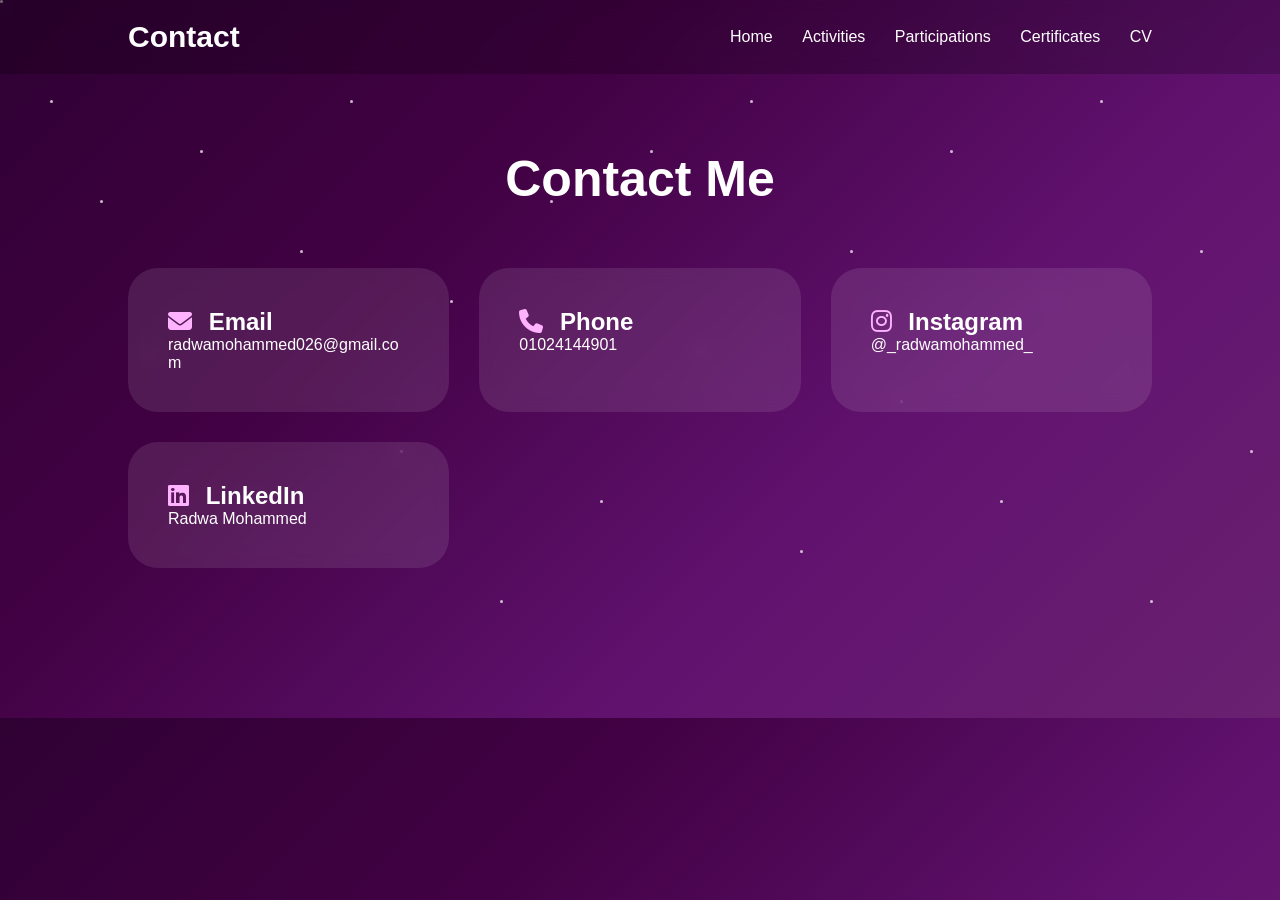
==== contact.html @ 0f607ea4 "Add files via upload" ====
<!DOCTYPE html>
<html lang="en">

<head>
  <meta charset="UTF-8">
  <meta name="viewport" content="width=device-width, initial-scale=1.0">

  <title>Contact</title>

  <!-- Main CSS -->
  <link rel="stylesheet" href="style.css">

  <!-- Font Awesome Icons -->
  <link rel="stylesheet"
    href="https://cdnjs.cloudflare.com/ajax/libs/font-awesome/6.5.1/css/all.min.css">
</head>

<body>

  <!-- Background Stars -->
  <div class="stars"></div>

  <!-- Header -->
  <header>

    <div class="logo">Contact</div>

    <nav>
      <a href="index.html">Home</a>
      <a href="activities.html">Activities</a>
      <a href="participations.html">Participations</a>
      <a href="certificates.html">Certificates</a>
      <a href="CV.html">CV</a>
    </nav>

  </header>

  <!-- Page Content -->
  <section class="page">

    <h1 class="title">Contact Me</h1>

    <!-- Contact Cards -->
    <div class="cards">

      <!-- Email -->
      <a href="mailto:radwamohammed026@gmail.com" class="card contact-card">

        <h2>
          <i class="fa-solid fa-envelope"></i>
          Email
        </h2>

        <p>
          radwamohammed026@gmail.com
        </p>

      </a>

      <!-- Phone -->
      <a href="tel:01024144901" class="card contact-card">

        <h2>
          <i class="fa-solid fa-phone"></i>
          Phone
        </h2>

        <p>
          01024144901
        </p>

      </a>

      <!-- Instagram -->
      <a href="https://instagram.com/_radwamohammed_" class="card contact-card">

        <h2>
          <i class="fa-brands fa-instagram"></i>
          Instagram
        </h2>

        <p>
          @_radwamohammed_
        </p>

      </a>

      <!-- LinkedIn -->
      <a href="https://www.linkedin.com/in/radwa-mohammed-6657a733b" class="card contact-card">

        <h2>
          <i class="fa-brands fa-linkedin"></i>
          LinkedIn
        </h2>

        <p>
          Radwa Mohammed
        </p>

      </a>

    </div>

  </section>

  <!-- JS File -->
  <script src="script.js"></script>

</body>

</html>
---- style.css ----
/* =========================
   GLOBAL RESET
========================= */

* {
  margin: 0;
  padding: 0;
  box-sizing: border-box;
  font-family: Poppins, sans-serif;
}

body {
  background: linear-gradient(135deg, #2f0133, #420144, #61126f, #6a2170);
  color: white;
  overflow-x: hidden;
}


/* =========================
   STARS BACKGROUND
========================= */

.stars {
  position: fixed;
  width: 100%;
  height: 100%;
  top: 0;
  left: 0;
  z-index: -1;
  overflow: hidden;
}

.stars::before,
.stars::after {
  content: "";
  position: absolute;
  width: 3px;
  height: 3px;
  border-radius: 50%;
  background: white;

  box-shadow:
    50px 100px white,
    100px 200px white,
    150px 350px white,
    200px 150px white,
    250px 500px white,
    300px 250px white,
    350px 100px white,
    400px 450px white,
    450px 300px white,
    500px 600px white,
    550px 200px white,
    600px 500px white,
    650px 150px white,
    700px 350px white,
    750px 100px white,
    800px 550px white,
    850px 250px white,
    900px 400px white,
    950px 150px white,
    1000px 500px white,
    1050px 300px white,
    1100px 100px white,
    1150px 600px white,
    1200px 250px white,
    1250px 450px white,
    1300px 150px white,
    1350px 550px white,
    1400px 300px white,
    1450px 100px white,
    1500px 500px white;

  animation: starsMove 30s linear infinite;
  opacity: 0.5;
}

.stars::after {
  animation-duration: 50s;
  opacity: 0.4;
}

@keyframes starsMove {
  0% {
    transform: translateY(0);
  }
  100% {
    transform: translateY(-1200px);
  }
}


/* =========================
   HEADER + NAV
========================= */

header {
  position: fixed;
  width: 100%;
  top: 0;
  padding: 20px 10%;
  display: flex;
  justify-content: space-between;
  align-items: center;
  background: rgba(0,0,0,0.2);
  backdrop-filter: blur(10px);
  z-index: 1000;
}

.logo {
  font-size: 30px;
  font-weight: 800;
}

nav a {
  color: white;
  text-decoration: none;
  margin-left: 25px;
  transition: 0.4s;
}

nav a:hover {
  color: #852e74;
}


/* =========================
   HERO SECTION
========================= */

.hero {
  min-height: 100vh;
  padding: 120px 10%;
  display: flex;
  justify-content: space-between;
  align-items: center;
  flex-wrap: wrap;
}

.hero-text {
  max-width: 600px;
}

.hero-text h1 {
  font-size: 65px;
}

.hero-text span {
  color: #923486;
}

.hero-text h3 {
  margin: 20px 0;
}

.hero-text p {
  line-height: 1.8;
  margin-bottom: 30px;
}


/* Buttons */
.hero-buttons {
  display: flex;
  gap: 15px;
  flex-wrap: wrap;
}

.btn {
  display: inline-block;
  padding: 15px 35px;
  border-radius: 40px;
  text-decoration: none;
  color: white;
  background: linear-gradient(45deg, #9b359b, #a04896);
  transition: 0.5s;
}

.btn:hover {
  transform: translateY(-10px) scale(1.05);
}

.btn-outline {
  background: transparent;
  border: 2px solid #a04896;
}


/* Hero Image */
.hero-image img {
  width: 350px;
  height: 350px;
  border-radius: 50%;
  object-fit: cover;
  border: 5px solid rgba(255,255,255,.2);
  box-shadow: 0 0 30px rgba(160,72,150,.3);
  animation: float 4s ease-in-out infinite;
}

@keyframes float {
  50% {
    transform: translateY(-20px);
  }
}


/* =========================
   PAGE GENERAL
========================= */

.page {
  padding: 150px 10%;
}

.title {
  text-align: center;
  font-size: 50px;
  margin-bottom: 60px;
}


/* =========================
   CARDS SYSTEM
========================= */

.cards {
  display: grid;
  grid-template-columns: repeat(auto-fit, minmax(280px, 1fr));
  gap: 30px;
}

.card {
  background: rgba(255,255,255,.1);
  backdrop-filter: blur(10px);
  padding: 40px;
  border-radius: 30px;
  transition: 0.5s;
}

.card:hover {
  transform: translateY(-15px);
}


/* =========================
   ACTIVITY CARDS
========================= */

.activity-card {
  text-align: left;
  padding: 30px;
  border-radius: 25px;
  background: rgba(255,255,255,.08);
  backdrop-filter: blur(12px);
  transition: 0.4s;
}

.activity-card h2 {
  display: flex;
  align-items: center;
  gap: 12px;
  font-size: 22px;
  margin-bottom: 10px;
}

.activity-card h2 i {
  color: #ff9cf5;
  font-size: 20px;
}

.activity-card p {
  color: #ddd;
  font-size: 14px;
}

.activity-card:hover {
  transform: translateY(-10px);
  box-shadow: 0 0 25px rgba(255,255,255,.15);
}


/* =========================
   CERTIFICATES
========================= */

.certificate-container {
  display: flex;
  flex-direction: column;
  gap: 35px;
}

.certificate-card {
  display: flex;
  align-items: center;
  gap: 30px;
  background: rgba(255,255,255,.08);
  backdrop-filter: blur(12px);
  padding: 25px;
  border-radius: 25px;
  border: 1px solid rgba(255,255,255,.1);
  transition: 0.5s;
}

.certificate-card:hover {
  transform: translateY(-10px);
  box-shadow: 0 0 35px rgba(255,255,255,.15);
}

.certificate-card img {
  width: 260px;
  height: 180px;
  object-fit: cover;
  border-radius: 18px;
}

.certificate-info {
  flex: 1;
}

.certificate-info h2 {
  font-size: 28px;
  margin-bottom: 15px;
}

.certificate-info p {
  color: #ddd;
  line-height: 1.8;
  margin-bottom: 20px;
}


/* =========================
   PARTICIPATION CARDS
========================= */

.participation-card {
  display: flex;
  align-items: center;
  gap: 20px;
  padding: 20px;
}

.participation-card img {
  width: 90px;
  height: 90px;
  border-radius: 15px;
  object-fit: cover;
}

.participation-card .info h2 {
  font-size: 18px;
  margin-bottom: 8px;
}

.participation-card .info p {
  font-size: 13px;
  color: #ddd;
  line-height: 1.5;
}


/* =========================
   STATS SECTION
========================= */

.stats {
  margin-top: 60px;
  display: flex;
  justify-content: space-around;
  text-align: center;
  flex-wrap: wrap;
}

.stats div h2 {
  font-size: 35px;
  color: #ff9cf5;
}

.stats div p {
  color: #ddd;
}


/* =========================
   PAGE NOTE
========================= */

.page-note {
  margin-top: 50px;
  text-align: center;
  padding: 30px;
  background: rgba(255,255,255,.05);
  border-radius: 20px;
  color: #ddd;
}

.page-note h3 {
  margin-bottom: 10px;
  color: white;
}


/* =========================
   CONTACT CARDS
========================= */


.contact-card {
  text-decoration: none;
  color: white;
  position: relative;
  overflow: hidden;
  transition: 0.5s;
}

.contact-card p {
  word-break: break-word;
  overflow-wrap: anywhere;
}

.contact-card::before {
  content: "";
  position: absolute;
  top: 0;
  left: -100%;
  width: 100%;
  height: 100%;
  background: linear-gradient(
    120deg,
    transparent,
    rgba(255,255,255,0.3),
    transparent
  );
  transition: 0.7s;
}

.contact-card:hover::before {
  left: 100%;
}

.contact-card:hover {
  transform: translateY(-12px) scale(1.04);
  background: linear-gradient(135deg, rgba(219,78,221,0.5), rgba(255,125,248,0.4));
  box-shadow: 0 0 25px rgba(192,92,175,0.7);
}


/* Contact Icons */
.contact-card h2 i {
  margin-right: 10px;
  color: #ffb3ff;
  font-size: 24px;
}


/* =========================
   BOT (AI ASSISTANT)
========================= */

.bot-container {
  position: fixed;
  bottom: 20px;
  right: 20px;
  z-index: 9999;
}

.bot-icon {
  font-size: 45px;
  cursor: pointer;
  animation: floatBot 3s ease-in-out infinite;
}

@keyframes floatBot {
  50% {
    transform: translateY(-12px);
  }
}

.bot-box {
  display: none;
}

.bot-box.show {
  display: block;
  width: 250px;
  background: rgba(255,255,255,.1);
  backdrop-filter: blur(10px);
  border-radius: 15px;
  overflow: hidden;
  position: absolute;
  bottom: 60px;
  right: 0;
}

.bot-header {
  background: linear-gradient(45deg, #9b359b, #a04896);
  padding: 10px;
  display: flex;
  justify-content: space-between;
  cursor: pointer;
}

.bot-body {
  padding: 10px;
  font-size: 13px;
}

.bot-preview {
  position: fixed;
  bottom: 80px;
  right: 20px;
  background: rgba(255,255,255,.1);
  backdrop-filter: blur(10px);
  padding: 10px 15px;
  border-radius: 15px;
  color: white;
  font-size: 12px;
  animation: floatPreview 3s ease-in-out infinite;
}

@keyframes floatPreview {
  50% {
    transform: translateY(-6px);
  }
}

.bot-preview span {
  display: block;
  font-size: 10px;
  opacity: 0.7;
}


/* =========================
   RESPONSIVE
========================= */

@media (max-width: 900px) {

  .hero {
    flex-direction: column-reverse;
    text-align: center;
  }

  .hero-text h1 {
    font-size: 40px;
  }

  .certificate-card {
    flex-direction: column;
    text-align: center;
  }

  .certificate-card img {
    width: 100%;
    height: auto;
  }

}
/* CV section*/
.cv-container{

  display:flex;
  flex-direction:column;

  align-items:center;

  gap:30px;

}

.cv-image{

  width:70%;

  border-radius:25px;

  box-shadow:
  0 0 30px rgba(224,170,255,.5);

  transition:.5s;

}

.cv-image:hover{

  transform:scale(1.02);

}

.download-btn{

  padding:18px 40px;

  border-radius:50px;

  text-decoration:none;

  color:white;

  background:
  linear-gradient(
    45deg,
    #9d4edd,
    #c77dff
  );

  font-size:20px;

  transition:.5s;

}

.download-btn:hover{

  transform:translateY(-10px);

  box-shadow:
  0 0 30px rgba(224,170,255,.8);

}
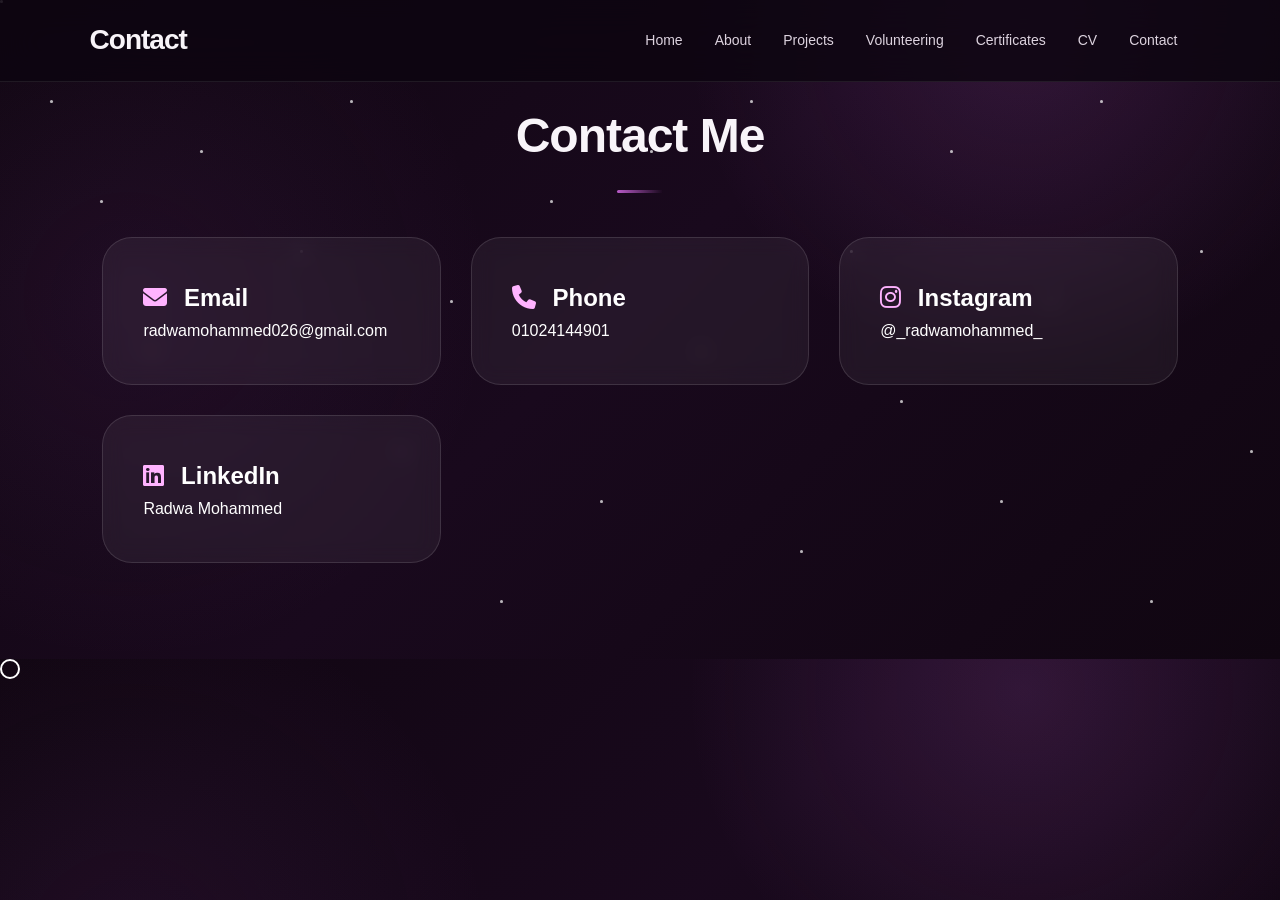
==== commit d65aaa62: "Add files via upload" ====
--- a/contact.html
+++ b/contact.html
@@ -1,111 +1,112 @@
-<!DOCTYPE html>
-<html lang="en">
-
-<head>
-  <meta charset="UTF-8">
-  <meta name="viewport" content="width=device-width, initial-scale=1.0">
-
-  <title>Contact</title>
-
-  <!-- Main CSS -->
-  <link rel="stylesheet" href="style.css">
-
-  <!-- Font Awesome Icons -->
-  <link rel="stylesheet"
-    href="https://cdnjs.cloudflare.com/ajax/libs/font-awesome/6.5.1/css/all.min.css">
-</head>
-
-<body>
-
-  <!-- Background Stars -->
-  <div class="stars"></div>
-
-  <!-- Header -->
-  <header>
-
-    <div class="logo">Contact</div>
-
-    <nav>
-      <a href="index.html">Home</a>
-      <a href="activities.html">Activities</a>
-      <a href="participations.html">Participations</a>
-      <a href="certificates.html">Certificates</a>
-      <a href="CV.html">CV</a>
-    </nav>
-
-  </header>
-
-  <!-- Page Content -->
-  <section class="page">
-
-    <h1 class="title">Contact Me</h1>
-
-    <!-- Contact Cards -->
-    <div class="cards">
-
-      <!-- Email -->
-      <a href="mailto:radwamohammed026@gmail.com" class="card contact-card">
-
-        <h2>
-          <i class="fa-solid fa-envelope"></i>
-          Email
-        </h2>
-
-        <p>
-          radwamohammed026@gmail.com
-        </p>
-
-      </a>
-
-      <!-- Phone -->
-      <a href="tel:01024144901" class="card contact-card">
-
-        <h2>
-          <i class="fa-solid fa-phone"></i>
-          Phone
-        </h2>
-
-        <p>
-          01024144901
-        </p>
-
-      </a>
-
-      <!-- Instagram -->
-      <a href="https://instagram.com/_radwamohammed_" class="card contact-card">
-
-        <h2>
-          <i class="fa-brands fa-instagram"></i>
-          Instagram
-        </h2>
-
-        <p>
-          @_radwamohammed_
-        </p>
-
-      </a>
-
-      <!-- LinkedIn -->
-      <a href="https://www.linkedin.com/in/radwa-mohammed-6657a733b" class="card contact-card">
-
-        <h2>
-          <i class="fa-brands fa-linkedin"></i>
-          LinkedIn
-        </h2>
-
-        <p>
-          Radwa Mohammed
-        </p>
-
-      </a>
-
-    </div>
-
-  </section>
-
-  <!-- JS File -->
-  <script src="script.js"></script>
-
-</body>
-
+<!DOCTYPE html>
+<html lang="en">
+
+<head>
+  <meta charset="UTF-8">
+  <meta name="viewport" content="width=device-width, initial-scale=1.0">
+
+  <title>Contact</title>
+
+  <link rel="stylesheet" href="style.css">
+
+  <!-- Font Awesome Icons -->
+  <link rel="stylesheet"
+    href="https://cdnjs.cloudflare.com/ajax/libs/font-awesome/6.5.1/css/all.min.css">
+</head>
+
+<body>
+
+  <!-- Background Stars -->
+  <div class="stars"></div>
+
+  <!-- Header -->
+  <header>
+
+    <div class="logo">Contact</div>
+
+    <nav>
+      <a href="index.html#home">Home</a>
+      <a href="index.html#about">About</a>
+      <a href="index.html#projects">Projects</a>
+      <a href="index.html#volunteering">Volunteering</a>
+      <a href="index.html#certificates">Certificates</a>
+      <a href="index.html#cv">CV</a>
+      <a href="index.html#contact">Contact</a>
+    </nav>
+
+  </header>
+
+  <!-- Page Content -->
+  <section class="page">
+
+    <h1 class="title">Contact Me</h1>
+
+    <!-- Contact Cards -->
+    <div class="cards">
+
+      <!-- Email -->
+      <a href="mailto:radwamohammed026@gmail.com" class="card contact-card">
+
+        <h2>
+          <i class="fa-solid fa-envelope"></i>
+          Email
+        </h2>
+
+        <p>
+          radwamohammed026@gmail.com
+        </p>
+
+      </a>
+
+      <!-- Phone -->
+      <a href="tel:01024144901" class="card contact-card">
+
+        <h2>
+          <i class="fa-solid fa-phone"></i>
+          Phone
+        </h2>
+
+        <p>
+          01024144901
+        </p>
+
+      </a>
+
+      <!-- Instagram -->
+      <a href="https://instagram.com/_radwamohammed_" class="card contact-card">
+
+        <h2>
+          <i class="fa-brands fa-instagram"></i>
+          Instagram
+        </h2>
+
+        <p>
+          @_radwamohammed_
+        </p>
+
+      </a>
+
+      <!-- LinkedIn -->
+      <a href="https://www.linkedin.com/in/radwa-mohammed-6657a733b" class="card contact-card">
+
+        <h2>
+          <i class="fa-brands fa-linkedin"></i>
+          LinkedIn
+        </h2>
+
+        <p>
+          Radwa Mohammed
+        </p>
+
+      </a>
+
+    </div>
+
+  </section>
+
+  <!-- JS File -->
+  <script src="script.js"></script>
+
+</body>
+
 </html>
--- a/style.css
+++ b/style.css
@@ -1,621 +1,1451 @@
-/* =========================
-   GLOBAL RESET
-========================= */
-
-* {
-  margin: 0;
-  padding: 0;
-  box-sizing: border-box;
-  font-family: Poppins, sans-serif;
-}
-
-body {
-  background: linear-gradient(135deg, #2f0133, #420144, #61126f, #6a2170);
-  color: white;
-  overflow-x: hidden;
-}
-
-
-/* =========================
-   STARS BACKGROUND
-========================= */
-
-.stars {
-  position: fixed;
-  width: 100%;
-  height: 100%;
-  top: 0;
-  left: 0;
-  z-index: -1;
-  overflow: hidden;
-}
-
-.stars::before,
-.stars::after {
-  content: "";
-  position: absolute;
-  width: 3px;
-  height: 3px;
-  border-radius: 50%;
-  background: white;
-
-  box-shadow:
-    50px 100px white,
-    100px 200px white,
-    150px 350px white,
-    200px 150px white,
-    250px 500px white,
-    300px 250px white,
-    350px 100px white,
-    400px 450px white,
-    450px 300px white,
-    500px 600px white,
-    550px 200px white,
-    600px 500px white,
-    650px 150px white,
-    700px 350px white,
-    750px 100px white,
-    800px 550px white,
-    850px 250px white,
-    900px 400px white,
-    950px 150px white,
-    1000px 500px white,
-    1050px 300px white,
-    1100px 100px white,
-    1150px 600px white,
-    1200px 250px white,
-    1250px 450px white,
-    1300px 150px white,
-    1350px 550px white,
-    1400px 300px white,
-    1450px 100px white,
-    1500px 500px white;
-
-  animation: starsMove 30s linear infinite;
-  opacity: 0.5;
-}
-
-.stars::after {
-  animation-duration: 50s;
-  opacity: 0.4;
-}
-
-@keyframes starsMove {
-  0% {
-    transform: translateY(0);
-  }
-  100% {
-    transform: translateY(-1200px);
-  }
-}
-
-
-/* =========================
-   HEADER + NAV
-========================= */
-
-header {
-  position: fixed;
-  width: 100%;
-  top: 0;
-  padding: 20px 10%;
-  display: flex;
-  justify-content: space-between;
-  align-items: center;
-  background: rgba(0,0,0,0.2);
-  backdrop-filter: blur(10px);
-  z-index: 1000;
-}
-
-.logo {
-  font-size: 30px;
-  font-weight: 800;
-}
-
-nav a {
-  color: white;
-  text-decoration: none;
-  margin-left: 25px;
-  transition: 0.4s;
-}
-
-nav a:hover {
-  color: #852e74;
-}
-
-
-/* =========================
-   HERO SECTION
-========================= */
-
-.hero {
-  min-height: 100vh;
-  padding: 120px 10%;
-  display: flex;
-  justify-content: space-between;
-  align-items: center;
-  flex-wrap: wrap;
-}
-
-.hero-text {
-  max-width: 600px;
-}
-
-.hero-text h1 {
-  font-size: 65px;
-}
-
-.hero-text span {
-  color: #923486;
-}
-
-.hero-text h3 {
-  margin: 20px 0;
-}
-
-.hero-text p {
-  line-height: 1.8;
-  margin-bottom: 30px;
-}
-
-
-/* Buttons */
-.hero-buttons {
-  display: flex;
-  gap: 15px;
-  flex-wrap: wrap;
-}
-
-.btn {
-  display: inline-block;
-  padding: 15px 35px;
-  border-radius: 40px;
-  text-decoration: none;
-  color: white;
-  background: linear-gradient(45deg, #9b359b, #a04896);
-  transition: 0.5s;
-}
-
-.btn:hover {
-  transform: translateY(-10px) scale(1.05);
-}
-
-.btn-outline {
-  background: transparent;
-  border: 2px solid #a04896;
-}
-
-
-/* Hero Image */
-.hero-image img {
-  width: 350px;
-  height: 350px;
-  border-radius: 50%;
-  object-fit: cover;
-  border: 5px solid rgba(255,255,255,.2);
-  box-shadow: 0 0 30px rgba(160,72,150,.3);
-  animation: float 4s ease-in-out infinite;
-}
-
-@keyframes float {
-  50% {
-    transform: translateY(-20px);
-  }
-}
-
-
-/* =========================
-   PAGE GENERAL
-========================= */
-
-.page {
-  padding: 150px 10%;
-}
-
-.title {
-  text-align: center;
-  font-size: 50px;
-  margin-bottom: 60px;
-}
-
-
-/* =========================
-   CARDS SYSTEM
-========================= */
-
-.cards {
-  display: grid;
-  grid-template-columns: repeat(auto-fit, minmax(280px, 1fr));
-  gap: 30px;
-}
-
-.card {
-  background: rgba(255,255,255,.1);
-  backdrop-filter: blur(10px);
-  padding: 40px;
-  border-radius: 30px;
-  transition: 0.5s;
-}
-
-.card:hover {
-  transform: translateY(-15px);
-}
-
-
-/* =========================
-   ACTIVITY CARDS
-========================= */
-
-.activity-card {
-  text-align: left;
-  padding: 30px;
-  border-radius: 25px;
-  background: rgba(255,255,255,.08);
-  backdrop-filter: blur(12px);
-  transition: 0.4s;
-}
-
-.activity-card h2 {
-  display: flex;
-  align-items: center;
-  gap: 12px;
-  font-size: 22px;
-  margin-bottom: 10px;
-}
-
-.activity-card h2 i {
-  color: #ff9cf5;
-  font-size: 20px;
-}
-
-.activity-card p {
-  color: #ddd;
-  font-size: 14px;
-}
-
-.activity-card:hover {
-  transform: translateY(-10px);
-  box-shadow: 0 0 25px rgba(255,255,255,.15);
-}
-
-
-/* =========================
-   CERTIFICATES
-========================= */
-
-.certificate-container {
-  display: flex;
-  flex-direction: column;
-  gap: 35px;
-}
-
-.certificate-card {
-  display: flex;
-  align-items: center;
-  gap: 30px;
-  background: rgba(255,255,255,.08);
-  backdrop-filter: blur(12px);
-  padding: 25px;
-  border-radius: 25px;
-  border: 1px solid rgba(255,255,255,.1);
-  transition: 0.5s;
-}
-
-.certificate-card:hover {
-  transform: translateY(-10px);
-  box-shadow: 0 0 35px rgba(255,255,255,.15);
-}
-
-.certificate-card img {
-  width: 260px;
-  height: 180px;
-  object-fit: cover;
-  border-radius: 18px;
-}
-
-.certificate-info {
-  flex: 1;
-}
-
-.certificate-info h2 {
-  font-size: 28px;
-  margin-bottom: 15px;
-}
-
-.certificate-info p {
-  color: #ddd;
-  line-height: 1.8;
-  margin-bottom: 20px;
-}
-
-
-/* =========================
-   PARTICIPATION CARDS
-========================= */
-
-.participation-card {
-  display: flex;
-  align-items: center;
-  gap: 20px;
-  padding: 20px;
-}
-
-.participation-card img {
-  width: 90px;
-  height: 90px;
-  border-radius: 15px;
-  object-fit: cover;
-}
-
-.participation-card .info h2 {
-  font-size: 18px;
-  margin-bottom: 8px;
-}
-
-.participation-card .info p {
-  font-size: 13px;
-  color: #ddd;
-  line-height: 1.5;
-}
-
-
-/* =========================
-   STATS SECTION
-========================= */
-
-.stats {
-  margin-top: 60px;
-  display: flex;
-  justify-content: space-around;
-  text-align: center;
-  flex-wrap: wrap;
-}
-
-.stats div h2 {
-  font-size: 35px;
-  color: #ff9cf5;
-}
-
-.stats div p {
-  color: #ddd;
-}
-
-
-/* =========================
-   PAGE NOTE
-========================= */
-
-.page-note {
-  margin-top: 50px;
-  text-align: center;
-  padding: 30px;
-  background: rgba(255,255,255,.05);
-  border-radius: 20px;
-  color: #ddd;
-}
-
-.page-note h3 {
-  margin-bottom: 10px;
-  color: white;
-}
-
-
-/* =========================
-   CONTACT CARDS
-========================= */
-
-
-.contact-card {
-  text-decoration: none;
-  color: white;
-  position: relative;
-  overflow: hidden;
-  transition: 0.5s;
-}
-
-.contact-card p {
-  word-break: break-word;
-  overflow-wrap: anywhere;
-}
-
-.contact-card::before {
-  content: "";
-  position: absolute;
-  top: 0;
-  left: -100%;
-  width: 100%;
-  height: 100%;
-  background: linear-gradient(
-    120deg,
-    transparent,
-    rgba(255,255,255,0.3),
-    transparent
-  );
-  transition: 0.7s;
-}
-
-.contact-card:hover::before {
-  left: 100%;
-}
-
-.contact-card:hover {
-  transform: translateY(-12px) scale(1.04);
-  background: linear-gradient(135deg, rgba(219,78,221,0.5), rgba(255,125,248,0.4));
-  box-shadow: 0 0 25px rgba(192,92,175,0.7);
-}
-
-
-/* Contact Icons */
-.contact-card h2 i {
-  margin-right: 10px;
-  color: #ffb3ff;
-  font-size: 24px;
-}
-
-
-/* =========================
-   BOT (AI ASSISTANT)
-========================= */
-
-.bot-container {
-  position: fixed;
-  bottom: 20px;
-  right: 20px;
-  z-index: 9999;
-}
-
-.bot-icon {
-  font-size: 45px;
-  cursor: pointer;
-  animation: floatBot 3s ease-in-out infinite;
-}
-
-@keyframes floatBot {
-  50% {
-    transform: translateY(-12px);
-  }
-}
-
-.bot-box {
-  display: none;
-}
-
-.bot-box.show {
-  display: block;
-  width: 250px;
-  background: rgba(255,255,255,.1);
-  backdrop-filter: blur(10px);
-  border-radius: 15px;
-  overflow: hidden;
-  position: absolute;
-  bottom: 60px;
-  right: 0;
-}
-
-.bot-header {
-  background: linear-gradient(45deg, #9b359b, #a04896);
-  padding: 10px;
-  display: flex;
-  justify-content: space-between;
-  cursor: pointer;
-}
-
-.bot-body {
-  padding: 10px;
-  font-size: 13px;
-}
-
-.bot-preview {
-  position: fixed;
-  bottom: 80px;
-  right: 20px;
-  background: rgba(255,255,255,.1);
-  backdrop-filter: blur(10px);
-  padding: 10px 15px;
-  border-radius: 15px;
-  color: white;
-  font-size: 12px;
-  animation: floatPreview 3s ease-in-out infinite;
-}
-
-@keyframes floatPreview {
-  50% {
-    transform: translateY(-6px);
-  }
-}
-
-.bot-preview span {
-  display: block;
-  font-size: 10px;
-  opacity: 0.7;
-}
-
-
-/* =========================
-   RESPONSIVE
-========================= */
-
-@media (max-width: 900px) {
-
-  .hero {
-    flex-direction: column-reverse;
-    text-align: center;
-  }
-
-  .hero-text h1 {
-    font-size: 40px;
-  }
-
-  .certificate-card {
-    flex-direction: column;
-    text-align: center;
-  }
-
-  .certificate-card img {
-    width: 100%;
-    height: auto;
-  }
-
-}
-/* CV section*/
-.cv-container{
-
-  display:flex;
-  flex-direction:column;
-
-  align-items:center;
-
-  gap:30px;
-
-}
-
-.cv-image{
-
-  width:70%;
-
-  border-radius:25px;
-
-  box-shadow:
-  0 0 30px rgba(224,170,255,.5);
-
-  transition:.5s;
-
-}
-
-.cv-image:hover{
-
-  transform:scale(1.02);
-
-}
-
-.download-btn{
-
-  padding:18px 40px;
-
-  border-radius:50px;
-
-  text-decoration:none;
-
-  color:white;
-
-  background:
-  linear-gradient(
-    45deg,
-    #9d4edd,
-    #c77dff
-  );
-
-  font-size:20px;
-
-  transition:.5s;
-
-}
-
-.download-btn:hover{
-
-  transform:translateY(-10px);
-
-  box-shadow:
-  0 0 30px rgba(224,170,255,.8);
-
-}+/* =========================
+   GLOBAL RESET
+========================= */
+
+* {
+  margin: 0;
+  padding: 0;
+  box-sizing: border-box;
+  font-family: Poppins, sans-serif;
+}
+
+body {
+  background: linear-gradient(135deg, #2f0133, #420144, #61126f, #6a2170);
+  color: white;
+  overflow-x: hidden;
+}
+
+
+/* =========================
+   STARS BACKGROUND
+========================= */
+
+.stars {
+  position: fixed;
+  width: 100%;
+  height: 100%;
+  top: 0;
+  left: 0;
+  z-index: -1;
+  overflow: hidden;
+}
+
+.stars::before,
+.stars::after {
+  content: "";
+  position: absolute;
+  width: 3px;
+  height: 3px;
+  border-radius: 50%;
+  background: white;
+
+  box-shadow:
+    50px 100px white,
+    100px 200px white,
+    150px 350px white,
+    200px 150px white,
+    250px 500px white,
+    300px 250px white,
+    350px 100px white,
+    400px 450px white,
+    450px 300px white,
+    500px 600px white,
+    550px 200px white,
+    600px 500px white,
+    650px 150px white,
+    700px 350px white,
+    750px 100px white,
+    800px 550px white,
+    850px 250px white,
+    900px 400px white,
+    950px 150px white,
+    1000px 500px white,
+    1050px 300px white,
+    1100px 100px white,
+    1150px 600px white,
+    1200px 250px white,
+    1250px 450px white,
+    1300px 150px white,
+    1350px 550px white,
+    1400px 300px white,
+    1450px 100px white,
+    1500px 500px white;
+
+  animation: starsMove 30s linear infinite;
+  opacity: 0.5;
+}
+
+.stars::after {
+  animation-duration: 50s;
+  opacity: 0.4;
+}
+
+@keyframes starsMove {
+  0% {
+    transform: translateY(0);
+  }
+  100% {
+    transform: translateY(-1200px);
+  }
+}
+
+
+/* =========================
+   HEADER + NAV
+========================= */
+
+header {
+  position: fixed;
+  width: 100%;
+  top: 0;
+  padding: 20px 10%;
+  display: flex;
+  justify-content: space-between;
+  align-items: center;
+  background: rgba(0,0,0,0.2);
+  backdrop-filter: blur(10px);
+  z-index: 1000;
+}
+
+.logo {
+  font-size: 30px;
+  font-weight: 800;
+}
+
+nav a {
+  color: white;
+  text-decoration: none;
+  margin-left: 25px;
+  transition: 0.4s;
+}
+
+nav a:hover {
+  color: #852e74;
+}
+
+
+/* =========================
+   HERO SECTION
+========================= */
+
+.hero {
+  min-height: 100vh;
+  padding: 120px 10%;
+  display: flex;
+  justify-content: space-between;
+  align-items: center;
+  flex-wrap: wrap;
+}
+
+.hero-text {
+  max-width: 600px;
+}
+
+.hero-text h1 {
+  font-size: 65px;
+}
+
+.hero-text span {
+  color: #923486;
+}
+
+.hero-text h3 {
+  margin: 20px 0;
+}
+
+.hero-text p {
+  line-height: 1.8;
+  margin-bottom: 30px;
+}
+
+
+/* Buttons */
+.hero-buttons {
+  display: flex;
+  gap: 15px;
+  flex-wrap: wrap;
+}
+
+.btn {
+  display: inline-block;
+  padding: 15px 35px;
+  border-radius: 40px;
+  text-decoration: none;
+  color: white;
+  background: linear-gradient(45deg, #9b359b, #a04896);
+  transition: 0.5s;
+}
+
+.btn:hover {
+  transform: translateY(-10px) scale(1.05);
+}
+
+.btn-outline {
+  background: transparent;
+  border: 2px solid #a04896;
+}
+
+
+/* Hero Image */
+.hero-image img {
+  width: 350px;
+  height: 350px;
+  border-radius: 50%;
+  object-fit: cover;
+  border: 5px solid rgba(255,255,255,.2);
+  box-shadow: 0 0 30px rgba(160,72,150,.3);
+  animation: float 4s ease-in-out infinite;
+}
+
+@keyframes float {
+  50% {
+    transform: translateY(-20px);
+  }
+}
+
+
+/* =========================
+   PAGE GENERAL
+========================= */
+
+.page {
+  padding: 150px 10%;
+}
+
+.title {
+  text-align: center;
+  font-size: 50px;
+  margin-bottom: 60px;
+}
+
+
+/* =========================
+   CARDS SYSTEM
+========================= */
+
+.cards {
+  display: grid;
+  grid-template-columns: repeat(auto-fit, minmax(280px, 1fr));
+  gap: 30px;
+}
+
+.card {
+  background: rgba(255,255,255,.1);
+  backdrop-filter: blur(10px);
+  padding: 40px;
+  border-radius: 30px;
+  transition: 0.5s;
+}
+
+.card:hover {
+  transform: translateY(-15px);
+}
+
+
+/* =========================
+   ACTIVITY CARDS
+========================= */
+
+.activity-card {
+  text-align: left;
+  padding: 30px;
+  border-radius: 25px;
+  background: rgba(255,255,255,.08);
+  backdrop-filter: blur(12px);
+  transition: 0.4s;
+}
+
+.activity-card h2 {
+  display: flex;
+  align-items: center;
+  gap: 12px;
+  font-size: 22px;
+  margin-bottom: 10px;
+}
+
+.activity-card h2 i {
+  color: #ff9cf5;
+  font-size: 20px;
+}
+
+.activity-card p {
+  color: #ddd;
+  font-size: 14px;
+}
+
+.activity-card:hover {
+  transform: translateY(-10px);
+  box-shadow: 0 0 25px rgba(255,255,255,.15);
+}
+
+
+/* =========================
+   CERTIFICATES
+========================= */
+
+.certificate-container {
+  display: flex;
+  flex-direction: column;
+  gap: 35px;
+}
+
+.certificate-card {
+  display: flex;
+  align-items: center;
+  gap: 30px;
+  background: rgba(255,255,255,.08);
+  backdrop-filter: blur(12px);
+  padding: 25px;
+  border-radius: 25px;
+  border: 1px solid rgba(255,255,255,.1);
+  transition: 0.5s;
+}
+
+.certificate-card:hover {
+  transform: translateY(-10px);
+  box-shadow: 0 0 35px rgba(255,255,255,.15);
+}
+
+.certificate-card img {
+  width: 260px;
+  height: 180px;
+  object-fit: cover;
+  border-radius: 18px;
+}
+
+.certificate-info {
+  flex: 1;
+}
+
+.certificate-info h2 {
+  font-size: 28px;
+  margin-bottom: 15px;
+}
+
+.certificate-info p {
+  color: #ddd;
+  line-height: 1.8;
+  margin-bottom: 20px;
+}
+
+
+/* =========================
+   PARTICIPATION CARDS
+========================= */
+
+.participation-card {
+  display: flex;
+  align-items: center;
+  gap: 20px;
+  padding: 20px;
+}
+
+.participation-card img {
+  width: 90px;
+  height: 90px;
+  border-radius: 15px;
+  object-fit: cover;
+}
+
+.participation-card .info h2 {
+  font-size: 18px;
+  margin-bottom: 8px;
+}
+
+.participation-card .info p {
+  font-size: 13px;
+  color: #ddd;
+  line-height: 1.5;
+}
+
+
+/* =========================
+   STATS SECTION
+========================= */
+
+.stats {
+  margin-top: 60px;
+  display: flex;
+  justify-content: space-around;
+  text-align: center;
+  flex-wrap: wrap;
+}
+
+.stats div h2 {
+  font-size: 35px;
+  color: #ff9cf5;
+}
+
+.stats div p {
+  color: #ddd;
+}
+
+
+/* =========================
+   PAGE NOTE
+========================= */
+
+.page-note {
+  margin-top: 50px;
+  text-align: center;
+  padding: 30px;
+  background: rgba(255,255,255,.05);
+  border-radius: 20px;
+  color: #ddd;
+}
+
+.page-note h3 {
+  margin-bottom: 10px;
+  color: white;
+}
+
+
+/* =========================
+   CONTACT CARDS
+========================= */
+
+
+.contact-card {
+  text-decoration: none;
+  color: white;
+  position: relative;
+  overflow: hidden;
+  transition: 0.5s;
+}
+
+.contact-card p {
+  word-break: break-word;
+  overflow-wrap: anywhere;
+}
+
+.contact-card::before {
+  content: "";
+  position: absolute;
+  top: 0;
+  left: -100%;
+  width: 100%;
+  height: 100%;
+  background: linear-gradient(
+    120deg,
+    transparent,
+    rgba(255,255,255,0.3),
+    transparent
+  );
+  transition: 0.7s;
+}
+
+.contact-card:hover::before {
+  left: 100%;
+}
+
+.contact-card:hover {
+  transform: translateY(-12px) scale(1.04);
+  background: linear-gradient(135deg, rgba(219,78,221,0.5), rgba(255,125,248,0.4));
+  box-shadow: 0 0 25px rgba(192,92,175,0.7);
+}
+
+
+/* Contact Icons */
+.contact-card h2 i {
+  margin-right: 10px;
+  color: #ffb3ff;
+  font-size: 24px;
+}
+
+
+/* =========================
+   BOT (AI ASSISTANT)
+========================= */
+
+.bot-container {
+  position: fixed;
+  bottom: 20px;
+  right: 20px;
+  z-index: 9999;
+}
+
+.bot-icon {
+  font-size: 45px;
+  cursor: pointer;
+  animation: floatBot 3s ease-in-out infinite;
+}
+
+@keyframes floatBot {
+  50% {
+    transform: translateY(-12px);
+  }
+}
+
+.bot-box {
+  display: none;
+}
+
+.bot-box.show {
+  display: block;
+  width: 250px;
+  background: rgba(255,255,255,.1);
+  backdrop-filter: blur(10px);
+  border-radius: 15px;
+  overflow: hidden;
+  position: absolute;
+  bottom: 60px;
+  right: 0;
+}
+
+.bot-header {
+  background: linear-gradient(45deg, #9b359b, #a04896);
+  padding: 10px;
+  display: flex;
+  justify-content: space-between;
+  cursor: pointer;
+}
+
+.bot-body {
+  padding: 10px;
+  font-size: 13px;
+}
+
+.bot-preview {
+  position: fixed;
+  bottom: 80px;
+  right: 20px;
+  background: rgba(255,255,255,.1);
+  backdrop-filter: blur(10px);
+  padding: 10px 15px;
+  border-radius: 15px;
+  color: white;
+  font-size: 12px;
+  animation: floatPreview 3s ease-in-out infinite;
+}
+
+@keyframes floatPreview {
+  50% {
+    transform: translateY(-6px);
+  }
+}
+
+.bot-preview span {
+  display: block;
+  font-size: 10px;
+  opacity: 0.7;
+}
+
+
+/* =========================
+   RESPONSIVE
+========================= */
+
+@media (max-width: 900px) {
+
+  .hero {
+    flex-direction: column-reverse;
+    text-align: center;
+  }
+
+  .hero-text h1 {
+    font-size: 40px;
+  }
+
+  .certificate-card {
+    flex-direction: column;
+    text-align: center;
+  }
+
+  .certificate-card img {
+    width: 100%;
+    height: auto;
+  }
+
+}
+/* CV section*/
+.cv-container{
+
+  display:flex;
+  flex-direction:column;
+
+  align-items:center;
+
+  gap:30px;
+
+}
+
+.cv-image{
+
+  width:70%;
+
+  border-radius:25px;
+
+  box-shadow:
+  0 0 30px rgba(224,170,255,.5);
+
+  transition:.5s;
+
+}
+
+.cv-image:hover{
+
+  transform:scale(1.02);
+
+}
+
+.download-btn{
+
+  padding:18px 40px;
+
+  border-radius:50px;
+
+  text-decoration:none;
+
+  color:white;
+
+  background:
+  linear-gradient(
+    45deg,
+    #9d4edd,
+    #c77dff
+  );
+
+  font-size:20px;
+
+  transition:.5s;
+
+}
+
+.download-btn:hover{
+
+  transform:translateY(-10px);
+
+  box-shadow:
+  0 0 30px rgba(224,170,255,.8);
+
+}
+/* =========================
+   ABOUT PAGE
+========================= */
+.about-card {
+  max-width: 900px;
+  margin: 0 auto;
+  background: rgba(255,255,255,.08);
+  backdrop-filter: blur(12px);
+  padding: 45px;
+  border-radius: 30px;
+  border: 1px solid rgba(255,255,255,.1);
+  box-shadow: 0 0 30px rgba(160,72,150,.12);
+}
+
+.about-card h2 {
+  font-size: 30px;
+  margin-bottom: 20px;
+}
+
+.about-card p {
+  color: #ddd;
+  line-height: 1.9;
+  margin-bottom: 18px;
+}
+
+/* =========================
+   PROJECTS
+========================= */
+.project-grid {
+  display: grid;
+  grid-template-columns: repeat(auto-fit, minmax(300px, 1fr));
+  gap: 30px;
+}
+
+.project-card {
+  display: flex;
+  flex-direction: column;
+  min-height: 390px;
+}
+
+.project-icon {
+  width: 58px;
+  height: 58px;
+  border-radius: 18px;
+  display: flex;
+  align-items: center;
+  justify-content: center;
+  background: linear-gradient(45deg, #9b359b, #a04896);
+  font-weight: 700;
+  font-size: 14px;
+  margin-bottom: 20px;
+}
+
+.project-card h2 {
+  font-size: 22px;
+  line-height: 1.35;
+  margin-bottom: 10px;
+}
+
+.project-tech {
+  color: #ffb3ff;
+  font-size: 13px;
+  margin-bottom: 18px;
+}
+
+.project-card p {
+  color: #ddd;
+  font-size: 14px;
+  line-height: 1.8;
+  flex: 1;
+}
+
+.project-link {
+  margin-top: 25px;
+  text-align: center;
+  padding: 12px 25px;
+}
+
+@media (max-width: 900px) {
+  header {
+    padding: 15px 5%;
+    flex-direction: column;
+    gap: 10px;
+  }
+
+  nav {
+    display: flex;
+    justify-content: center;
+    flex-wrap: wrap;
+    gap: 8px;
+  }
+
+  nav a {
+    margin-left: 8px;
+    font-size: 12px;
+  }
+
+  .page {
+    padding-top: 150px;
+  }
+
+  .about-card {
+    padding: 30px 25px;
+  }
+}
+
+/* =========================
+   SINGLE-PAGE SECTIONS
+========================= */
+html {
+  scroll-behavior: smooth;
+  scroll-padding-top: 160px;
+}
+
+.section-anchor {
+  scroll-margin-top: 160px;
+}
+
+.about-section {
+  min-height: 80vh;
+  display: flex;
+  flex-direction: column;
+  justify-content: center;
+}
+
+.about-card-large {
+  max-width: 1000px;
+  padding: 55px;
+}
+
+.about-card-large h2 {
+  font-size: 32px;
+}
+
+.about-card-large p {
+  font-size: 16px;
+}
+
+/* =========================
+   SKILLS
+========================= */
+.skills-grid {
+  display: grid;
+  grid-template-columns: repeat(auto-fit, minmax(260px, 1fr));
+  gap: 30px;
+  max-width: 1150px;
+  margin: 0 auto;
+}
+
+.skill-card {
+  min-height: 230px;
+}
+
+.skill-icon {
+  width: 58px;
+  height: 58px;
+  border-radius: 18px;
+  display: flex;
+  align-items: center;
+  justify-content: center;
+  background: linear-gradient(45deg, #9b359b, #a04896);
+  font-size: 22px;
+  margin-bottom: 20px;
+}
+
+.skill-card h2 {
+  font-size: 20px;
+  margin-bottom: 18px;
+}
+
+.skill-tags {
+  display: flex;
+  flex-wrap: wrap;
+  gap: 10px;
+}
+
+.skill-tags span {
+  padding: 8px 12px;
+  border-radius: 20px;
+  background: rgba(255,255,255,.10);
+  border: 1px solid rgba(255,255,255,.12);
+  color: #eee;
+  font-size: 13px;
+}
+
+/* Keep nav links on the same page */
+nav a:focus {
+  outline: 2px solid rgba(255,255,255,.5);
+  outline-offset: 4px;
+}
+
+@media (max-width: 900px) {
+  .about-card-large {
+    padding: 35px 25px;
+  }
+
+  .about-card-large h2 {
+    font-size: 26px;
+  }
+
+  .about-card-large p {
+    font-size: 14px;
+  }
+}
+
+/* Certificates integrated into Volunteering */
+.volunteer-certificates {
+  margin-top: 70px;
+}
+
+.subsection-title {
+  text-align: center;
+  font-size: 32px;
+  margin-bottom: 35px;
+}
+
+.volunteer-certificates .certificate-container {
+  max-width: 1150px;
+  margin: 0 auto;
+}
+
+@media (max-width: 700px) {
+  html {
+    scroll-padding-top: 125px;
+  }
+
+  .section-anchor {
+    scroll-margin-top: 125px;
+  }
+
+  .subsection-title {
+    font-size: 26px;
+  }
+}
+
+
+/* =========================
+   ABOUT - COMPACT ANCHOR
+========================= */
+.about-section {
+  min-height: auto;
+  display: block;
+  padding-top: 70px;
+  padding-bottom: 90px;
+}
+
+/* =========================
+   PROFESSIONAL CV
+========================= */
+.cv-section {
+  padding-top: 90px;
+  padding-bottom: 100px;
+}
+
+.cv-intro {
+  max-width: 700px;
+  margin: -10px auto 40px;
+  text-align: center;
+  opacity: .82;
+  line-height: 1.7;
+}
+
+.professional-cv {
+  max-width: 900px;
+  margin: 0 auto;
+}
+
+.cv-card {
+  padding: 28px;
+  border-radius: 24px;
+  background: rgba(255,255,255,.07);
+  border: 1px solid rgba(255,255,255,.13);
+  box-shadow: 0 20px 60px rgba(0,0,0,.25);
+  backdrop-filter: blur(12px);
+}
+
+.cv-card-header {
+  display: flex;
+  align-items: center;
+  justify-content: space-between;
+  gap: 20px;
+  padding: 5px 8px 24px;
+}
+
+.cv-label {
+  display: block;
+  font-size: 12px;
+  letter-spacing: 2px;
+  opacity: .65;
+  margin-bottom: 7px;
+}
+
+.cv-card-header h2 {
+  margin: 0;
+  font-size: 28px;
+}
+
+.cv-card-header p {
+  margin: 6px 0 0;
+  opacity: .75;
+}
+
+.cv-file-icon {
+  font-size: 38px;
+  opacity: .8;
+}
+
+.cv-preview-wrap {
+  padding: 12px;
+  border-radius: 16px;
+  background: rgba(0,0,0,.16);
+}
+
+.cv-image {
+  display: block;
+  width: min(100%, 720px);
+  max-height: 820px;
+  object-fit: contain;
+  margin: 0 auto;
+  border-radius: 10px;
+  box-shadow: 0 12px 35px rgba(0,0,0,.25);
+}
+
+.cv-card-footer {
+  display: flex;
+  align-items: center;
+  justify-content: space-between;
+  gap: 20px;
+  padding: 24px 8px 2px;
+}
+
+.cv-card-footer > span {
+  opacity: .75;
+  font-size: 14px;
+}
+
+.download-btn {
+  display: inline-flex;
+  align-items: center;
+  gap: 10px;
+  padding: 15px 35px;
+  border-radius: 40px;
+  text-decoration: none;
+  color: white;
+  background: linear-gradient(45deg, #9b359b, #a04896);
+  transition: .3s ease;
+  font-size: 16px;
+  font-weight: 600;
+}
+
+.download-btn:hover {
+  transform: translateY(-2px);
+  box-shadow: 0 10px 25px rgba(155,53,155,.35);
+}
+
+@media (max-width: 700px) {
+  .about-section {
+    padding-top: 45px;
+    padding-bottom: 60px;
+  }
+
+  .cv-card {
+    padding: 16px;
+  }
+
+  .cv-card-header h2 {
+    font-size: 22px;
+  }
+
+  .cv-card-footer {
+    flex-direction: column;
+    align-items: stretch;
+  }
+
+  .download-btn {
+    justify-content: center;
+  }
+}
+
+/* =========================================================
+   PROFESSIONAL PORTFOLIO OVERRIDES
+   ========================================================= */
+
+:root{
+  --bg:#120714;
+  --bg-soft:#1b0b20;
+  --panel:rgba(255,255,255,.055);
+  --panel-strong:rgba(255,255,255,.08);
+  --line:rgba(255,255,255,.12);
+  --text:#f8f4f9;
+  --muted:#c8bccb;
+  --accent:#b95bc8;
+  --accent-2:#8f43a5;
+  --header-height:82px;
+}
+
+html{
+  scroll-behavior:smooth;
+  scroll-padding-top:0 !important;
+}
+
+body{
+  background:
+    radial-gradient(circle at 80% 5%, rgba(185,91,200,.16), transparent 28%),
+    radial-gradient(circle at 10% 45%, rgba(143,67,165,.10), transparent 30%),
+    linear-gradient(135deg,#100611 0%,#19091d 48%,#100611 100%);
+  color:var(--text);
+  line-height:1.65;
+}
+
+header{
+  height:var(--header-height);
+  padding:0 7%;
+  background:rgba(13,6,16,.82);
+  border-bottom:1px solid rgba(255,255,255,.08);
+  backdrop-filter:blur(18px);
+  -webkit-backdrop-filter:blur(18px);
+}
+
+.logo{
+  font-size:28px;
+  letter-spacing:-1px;
+}
+
+nav{
+  display:flex;
+  align-items:center;
+  gap:6px;
+}
+
+nav a{
+  margin-left:0;
+  padding:9px 13px;
+  border-radius:9px;
+  font-size:14px;
+  color:#ddd3df;
+  transition:.25s ease;
+}
+
+nav a:hover{
+  color:#fff;
+  background:rgba(185,91,200,.12);
+}
+
+.hero{
+  min-height:100vh;
+  padding:calc(var(--header-height) + 60px) 8% 70px;
+  max-width:1400px;
+  margin:auto;
+  gap:70px;
+}
+
+.hero-text{
+  max-width:690px;
+}
+
+.hero-text h1{
+  font-size:clamp(46px,6vw,72px);
+  line-height:1.08;
+  letter-spacing:-2px;
+}
+
+.hero-text h3{
+  color:#e6cde9;
+  font-size:22px;
+  font-weight:600;
+  margin:22px 0 14px;
+}
+
+.hero-text p{
+  color:var(--muted);
+  max-width:610px;
+  font-size:16px;
+  line-height:1.85;
+}
+
+.hero-image img{
+  width:370px;
+  height:370px;
+  border:7px solid rgba(255,255,255,.09);
+  box-shadow:0 20px 70px rgba(0,0,0,.45),0 0 50px rgba(185,91,200,.16);
+}
+
+.btn{
+  padding:12px 25px;
+  border-radius:10px;
+  font-size:14px;
+  font-weight:600;
+  background:linear-gradient(135deg,var(--accent),var(--accent-2));
+  box-shadow:0 8px 22px rgba(143,67,165,.22);
+}
+
+.btn:hover{
+  transform:translateY(-2px);
+  box-shadow:0 12px 28px rgba(143,67,165,.32);
+}
+
+.btn-outline{
+  background:transparent;
+  border:1px solid rgba(185,91,200,.7);
+  box-shadow:none;
+}
+
+.page{
+  padding:96px 8%;
+  max-width:1400px;
+  margin:0 auto;
+  scroll-margin-top:var(--header-height);
+}
+
+.page .title{
+  font-size:clamp(34px,4vw,48px);
+  letter-spacing:-1px;
+  margin-bottom:44px;
+}
+
+.page .title::after{
+  content:"";
+  display:block;
+  width:46px;
+  height:3px;
+  border-radius:5px;
+  margin:15px auto 0;
+  background:linear-gradient(90deg,var(--accent),transparent);
+}
+
+/* About: compact and professional */
+.about-section{
+  min-height:0 !important;
+  display:block !important;
+  padding-top:105px !important;
+  padding-bottom:105px !important;
+}
+
+.about-card-large{
+  max-width:980px;
+  margin:0 auto;
+  padding:42px 46px;
+  border:1px solid var(--line);
+  border-radius:18px;
+  background:linear-gradient(145deg,rgba(255,255,255,.075),rgba(255,255,255,.035));
+  box-shadow:0 18px 60px rgba(0,0,0,.20);
+}
+
+.about-card-large h2{
+  font-size:27px;
+  margin-bottom:18px;
+  letter-spacing:-.5px;
+}
+
+.about-card-large p{
+  color:var(--muted);
+  font-size:15px;
+  line-height:1.9;
+  margin:0 0 14px;
+}
+
+.about-card-large p:last-child{margin-bottom:0}
+
+/* Skills */
+.skills-grid{
+  max-width:1100px;
+  grid-template-columns:repeat(2,minmax(0,1fr));
+  gap:18px;
+}
+
+.skill-card{
+  min-height:205px;
+  padding:28px;
+  border:1px solid var(--line);
+  border-radius:18px;
+  background:var(--panel);
+  box-shadow:none;
+}
+
+.skill-card:hover{
+  transform:translateY(-5px);
+  border-color:rgba(185,91,200,.35);
+}
+
+.skill-icon{
+  width:48px;
+  height:48px;
+  border-radius:12px;
+  background:rgba(185,91,200,.14);
+  border:1px solid rgba(185,91,200,.22);
+  color:#e5a4eb;
+  font-size:18px;
+  margin-bottom:18px;
+}
+
+.skill-card h2{
+  font-size:18px;
+  margin-bottom:14px;
+}
+
+.skill-tags span{
+  padding:6px 10px;
+  background:rgba(255,255,255,.045);
+  border:1px solid rgba(255,255,255,.09);
+  color:#d8ceda;
+  font-size:12px;
+}
+
+/* Projects */
+.project-grid{
+  max-width:1100px;
+  margin:0 auto;
+  display:grid;
+  grid-template-columns:repeat(2,minmax(0,1fr));
+  gap:20px;
+}
+
+.project-card{
+  padding:30px;
+  border:1px solid var(--line);
+  border-radius:18px;
+  background:var(--panel);
+  min-height:340px;
+  display:flex;
+  flex-direction:column;
+}
+
+.project-card:hover{
+  transform:translateY(-5px);
+  border-color:rgba(185,91,200,.35);
+  box-shadow:0 18px 50px rgba(0,0,0,.22);
+}
+
+.project-icon{
+  width:50px;
+  height:50px;
+  border-radius:12px;
+  display:flex;
+  align-items:center;
+  justify-content:center;
+  background:rgba(185,91,200,.13);
+  border:1px solid rgba(185,91,200,.24);
+  color:#e8a9ef;
+  font-weight:700;
+  font-size:13px;
+  margin-bottom:20px;
+}
+
+.project-card h2{
+  font-size:21px;
+  line-height:1.3;
+  margin-bottom:8px;
+}
+
+.project-tech{
+  display:block;
+  color:#c78ad0;
+  font-size:12px;
+  margin-bottom:14px;
+}
+
+.project-card p{
+  color:var(--muted);
+  font-size:14px;
+  line-height:1.75;
+  margin-bottom:24px;
+}
+
+.project-card .project-link{
+  align-self:flex-start;
+  margin-top:auto;
+}
+
+/* Volunteering */
+.activity-card,.participation-card{
+  border:1px solid var(--line);
+  background:var(--panel);
+}
+
+.activity-card:hover,.participation-card:hover{
+  transform:translateY(-5px);
+  box-shadow:0 15px 40px rgba(0,0,0,.2);
+}
+
+.volunteer-certificates{
+  margin-top:85px;
+  padding-top:65px;
+  border-top:1px solid rgba(255,255,255,.08);
+}
+
+.subsection-title{
+  font-size:28px;
+  letter-spacing:-.4px;
+}
+
+.certificate-card{
+  border:1px solid var(--line);
+  background:var(--panel);
+}
+
+.certificate-card:hover{
+  transform:translateY(-5px);
+  box-shadow:0 15px 40px rgba(0,0,0,.2);
+}
+
+/* CV */
+.cv-section{
+  padding-top:100px;
+  padding-bottom:110px;
+}
+
+.cv-intro{
+  color:var(--muted);
+}
+
+.professional-cv{
+  max-width:900px;
+}
+
+.cv-card{
+  border:1px solid var(--line);
+  background:rgba(255,255,255,.045);
+  box-shadow:0 20px 70px rgba(0,0,0,.25);
+}
+
+.download-btn{
+  padding:12px 25px;
+  border-radius:10px;
+  font-size:14px;
+  font-weight:600;
+  background:linear-gradient(135deg,var(--accent),var(--accent-2));
+  box-shadow:0 8px 22px rgba(143,67,165,.22);
+  color:#fff;
+}
+
+.download-btn:hover{
+  transform:translateY(-2px);
+}
+
+/* Contact */
+.contact-card{
+  border:1px solid var(--line);
+  background:var(--panel);
+  color:#fff;
+}
+
+.contact-card:hover{
+  transform:translateY(-5px);
+}
+
+/* =========================================================
+   REAL SECTION NAVIGATION FIX
+   Clicking a nav item places the section itself directly
+   below the fixed header instead of relying on browser
+   anchor behavior.
+   ========================================================= */
+[data-section-nav]{
+  scroll-margin-top:0 !important;
+}
+
+@media (max-width:900px){
+  header{
+    padding:0 4%;
+  }
+  nav{
+    overflow-x:auto;
+    max-width:78%;
+    scrollbar-width:none;
+  }
+  nav::-webkit-scrollbar{display:none}
+  nav a{
+    white-space:nowrap;
+    font-size:12px;
+    padding:8px 9px;
+  }
+  .hero{
+    padding-left:6%;
+    padding-right:6%;
+  }
+  .page{
+    padding-left:6%;
+    padding-right:6%;
+  }
+}
+
+@media (max-width:700px){
+  :root{--header-height:70px}
+  .hero{
+    padding-top:105px;
+    text-align:center;
+  }
+  .hero-text p{margin-left:auto;margin-right:auto}
+  .hero-buttons{justify-content:center}
+  .hero-image img{
+    width:280px;
+    height:280px;
+  }
+  .skills-grid,.project-grid{
+    grid-template-columns:1fr;
+  }
+  .about-card-large{
+    padding:28px 24px;
+  }
+  .page{
+    padding-top:75px;
+    padding-bottom:75px;
+  }
+}
+
+
+/* Project preview images */
+.project-card .project-image {
+  display: block;
+  width: 100%;
+  height: 210px;
+  object-fit: contain;
+  object-position: center;
+  padding: 8px;
+  margin: 0 0 20px;
+  border-radius: 14px;
+  background: rgba(255, 255, 255, 0.96);
+  border: 1px solid rgba(185, 91, 200, 0.24);
+}
+.project-card {
+  min-width: 0;
+}
+@media (max-width: 700px) {
+  .project-grid {
+    grid-template-columns: minmax(0, 1fr) !important;
+  }
+  .project-card .project-image {
+    height: 190px;
+  }
+}
